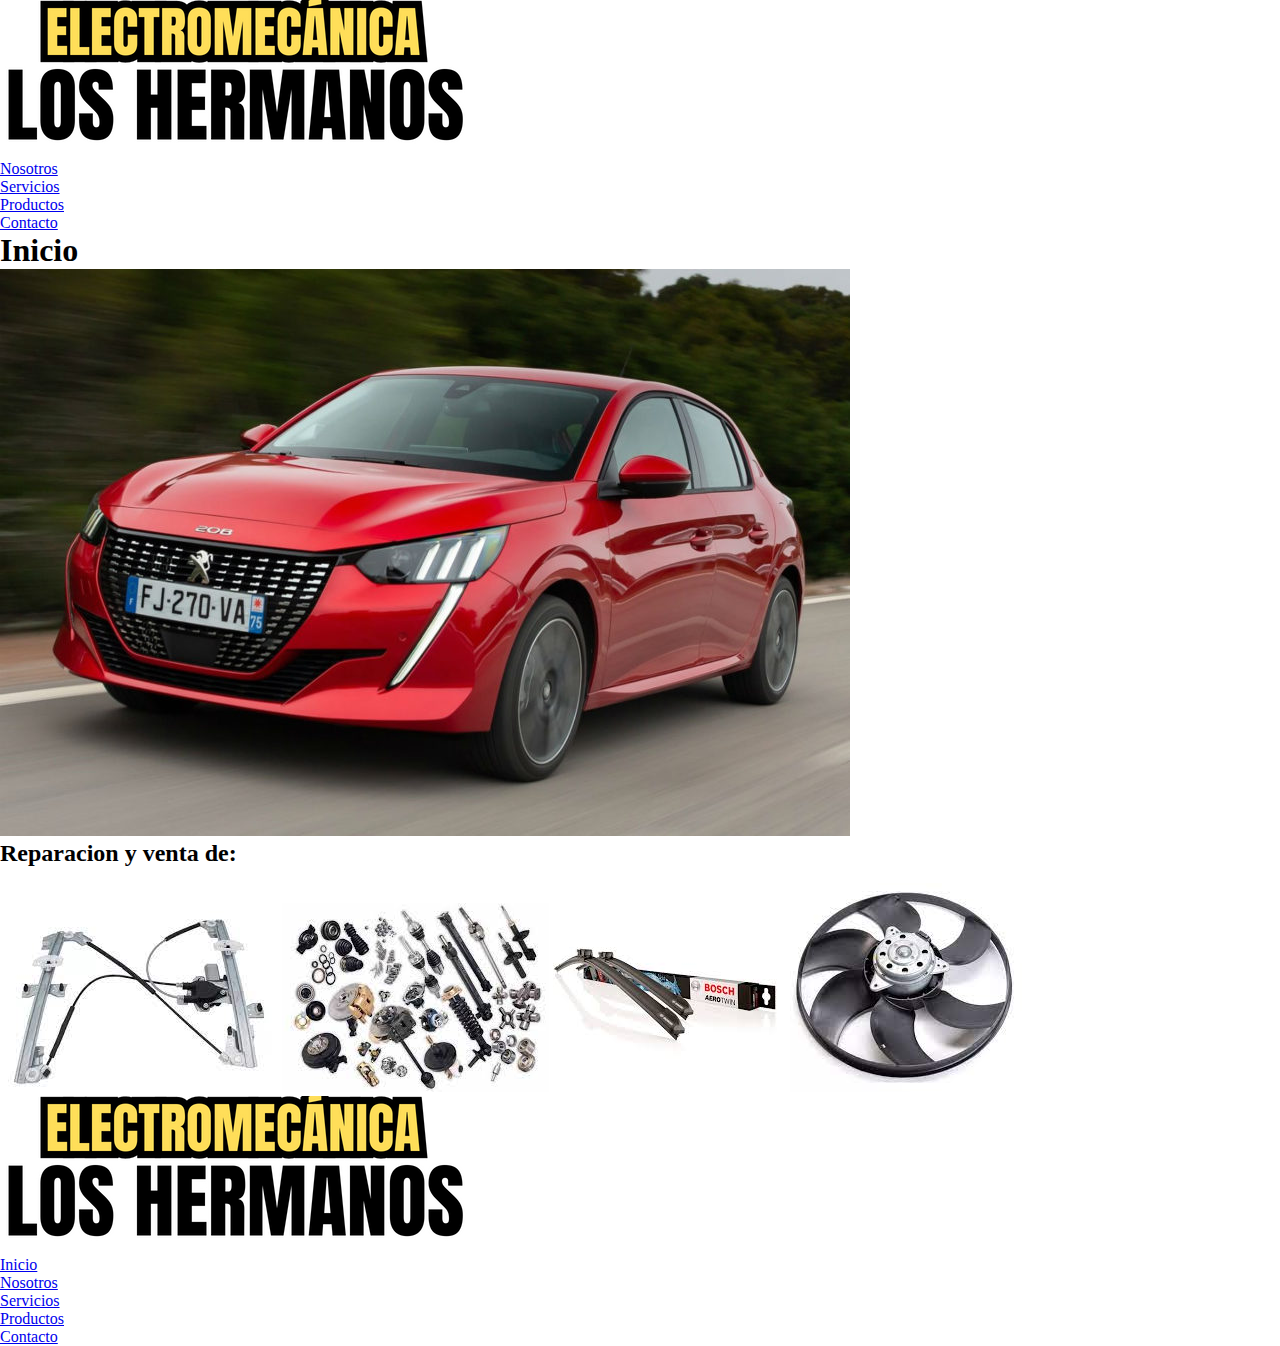
==== index.html @ 21ff7789 "Agregue estilos a Contacto" ====
<!DOCTYPE html>
<html lang="en">
<head>
    <meta charset="UTF-8">
    <meta name="viewport" content="width=device-width, initial-scale=1.0">
    <title>Inicio</title>
    <link rel="stylesheet" href="./css/main.css">
</head>
<body>
    <header>
        <a> <img src="./img/Logo.png"></a>
        <nav>
            <ul>
                <li><a href="./pages/nosotros.html">Nosotros</a></li>
                <li><a href="./pages/servicios.html">Servicios</a></li>
                <li><a href="./pages/productos.html">Productos</a></li>
                <li><a href="./pages/contacto.html">Contacto</a></li>
            </ul>
        </nav>
    </header>
    <main>
        <h1>Inicio</h1>
        <section>
            <img src="./img/Auto.jpg" alt="Auto">
            <h2>Reparacion y venta de:</h2>
            <div>
                <img src="./img/Levanta Cristales.jpg" alt="Levanta Cristales">
                <img src="./img/Repuestos.jpg" alt="Repuestos">
                <img src="./img/Limpiaparabrisas.jpg" alt="Limpiaparabrisas">
                <img src="./img/Electroventilador.jpg" alt="Electroventilador">
            </div>
        </section>
    </main>
    <footer>
        <div>
            <img src="./img/Logo.png" alt="Logo">
        </div>
        <div>
            <ul>
                <li><a href="../index.html">Inicio</a></li>
                <li><a href="./nosotros.html">Nosotros</a></li>
                <li><a href="./servicios.html">Servicios</a></li>
                <li><a href="./productos.html">Productos</a></li>
                <li><a href="./contacto.html">Contacto</a></li>
            </ul>
        </div>
    </footer>
</body>
</html>
---- css/main.css ----
@import url('https://fonts.googleapis.com/css2?family=Caprasimo&family=Oswald:wght@300;700&display=swap');

*{
    margin: 0;
    padding: 0;
    box-sizing: border-box;
}

.link{
    text-decoration: none;
    color: yellow;
}

.header{
    font-family:'Oswald', sans-serif;
    background-color: #000000;
    display: flex;
    justify-content: space-between;
}

.link-logo{
    margin-left: 2.5rem;
    margin-top: 0.4rem;
}

.logo{
    width: 9rem;
}

.menu{
    list-style-type: none;
    font-size: 1.3rem;
    font-weight: bold;
    display: flex;
    flex-wrap: wrap;
    gap: 2.5rem;
    padding-right: 2.5rem;
    padding-top: 0.75rem; 
}

.main{
    font-family: 'Oswald', 
    sans-serif;
    background-color: rgb(26, 139, 143);
    display: flex;
    flex-wrap: wrap;
    justify-content: space-evenly;
    padding-block: 4.6rem;
}

.section1 h1{
    font-size: 3rem;
}

.section1{
    font-size: 1.5rem;
    display: flex;
    flex-direction: column;
    justify-content: center;
    align-items: center;
}

.icons{
    margin-block: 0.4rem
}

.section2 h1{
    font-size: 2rem;
    padding-top: 1rem;
}

.form{
    font-family: 'Oswald', sans-serif;
    font-size: 1.1rem;
}

.form1{
    margin-top: 0.4rem;
    height: 3rem;
    width: 15rem;
}

.textarea{
    height: 8rem;
}

.form2{
    padding: 0.8rem;
    background-color: #545454;
    border: 1px solid;
}

.footer{
    background-color: black;
    font-family: 'Oswald', sans-serif;
    padding-top: 2.5rem;

}
.logo-abajo{
    padding-left: 1rem;
    width: 9rem;
}
.menu-abajo{
    list-style-type: none;
    display: flex;
    flex-wrap: wrap;
    justify-content: center;
    gap: 2rem;
    padding-bottom: 1rem;
}

.texto{
    display: flex;
}
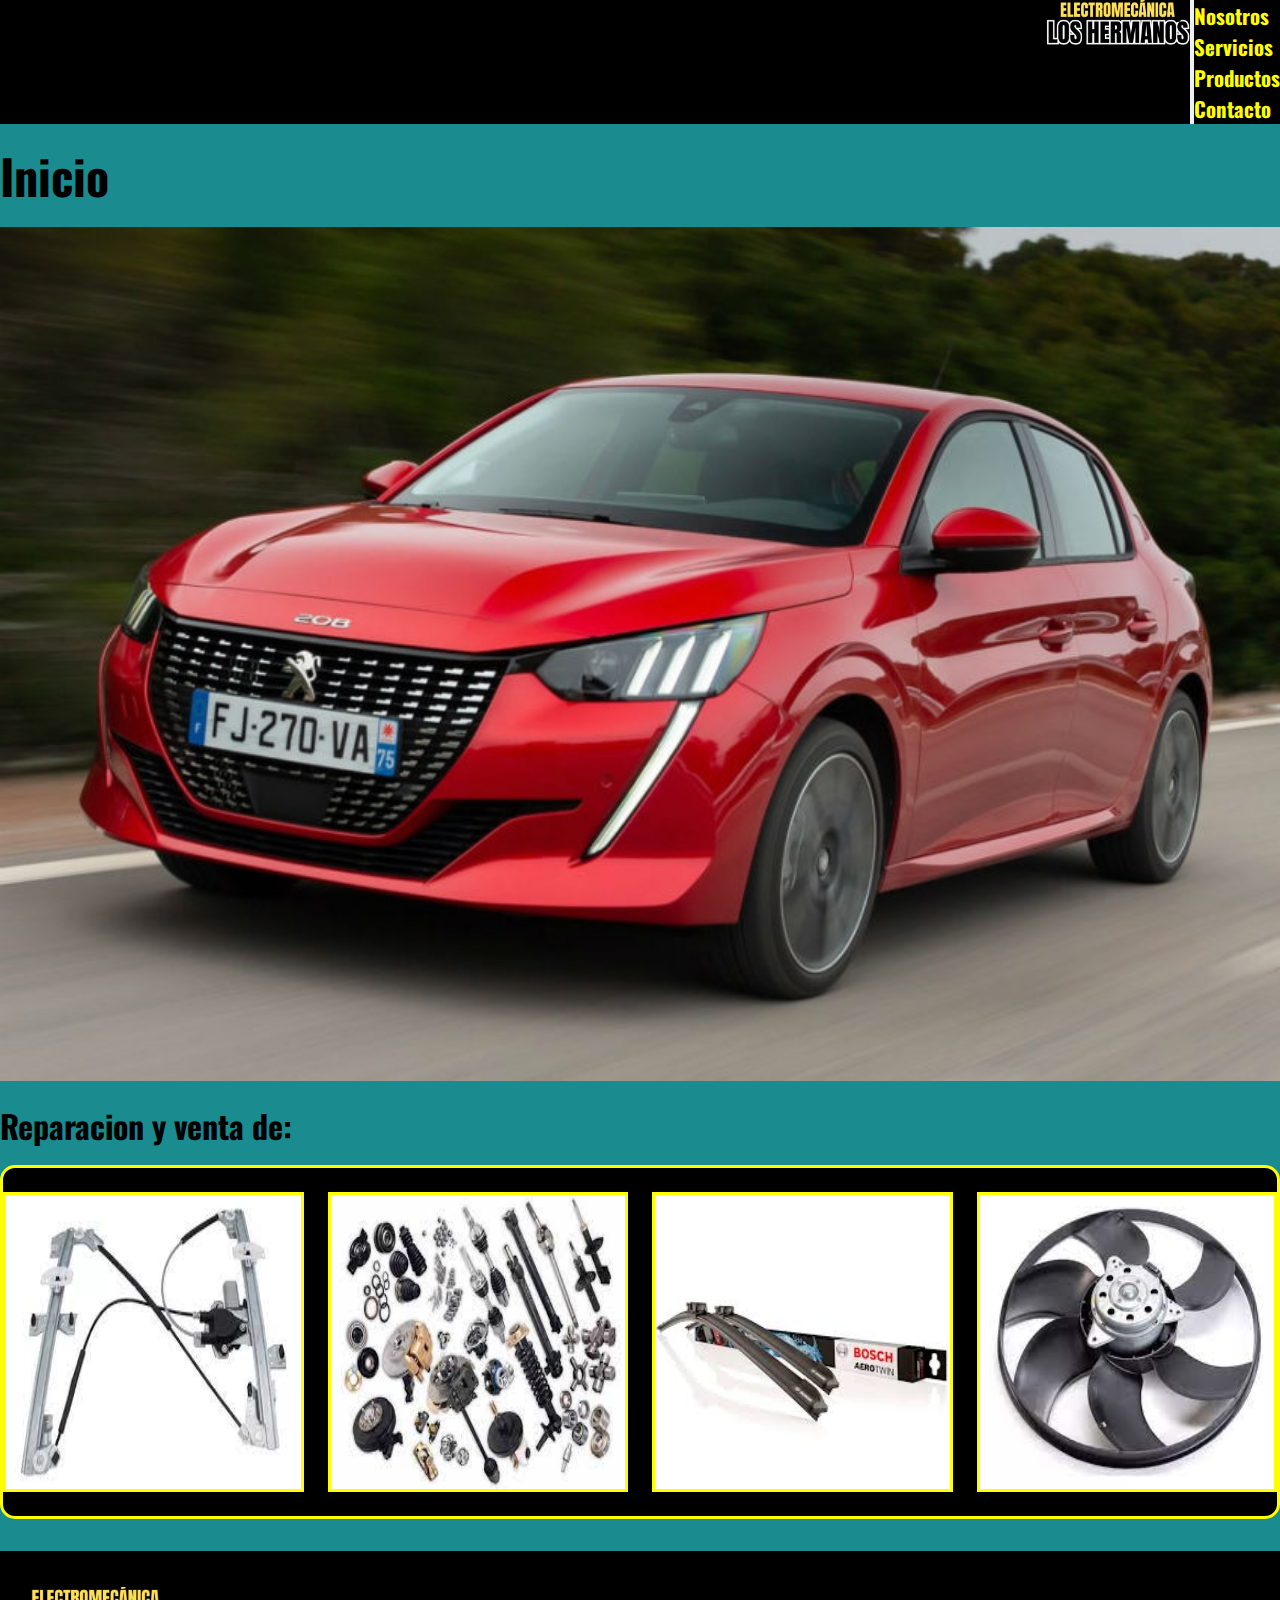
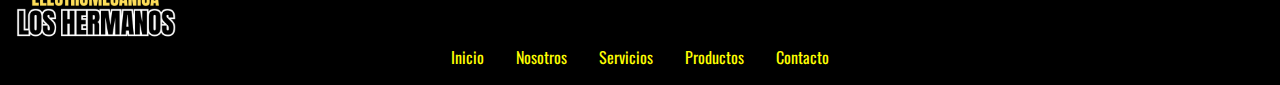
==== commit b49ccb1d: "Agregue CSS al index y es responsive" ====
--- a/index.html
+++ b/index.html
@@ -1,49 +1,78 @@
 <!DOCTYPE html>
-<html lang="en">
+<html lang="es">
 <head>
     <meta charset="UTF-8">
     <meta name="viewport" content="width=device-width, initial-scale=1.0">
     <title>Inicio</title>
-    <link rel="stylesheet" href="./css/main.css">
+    <link href="https://cdn.jsdelivr.net/npm/bootstrap@5.3.1/dist/css/bootstrap.min.css" rel="stylesheet" integrity="sha384-4bw+/aepP/YC94hEpVNVgiZdgIC5+VKNBQNGCHeKRQN+PtmoHDEXuppvnDJzQIu9" crossorigin="anonymous">
+    <link rel="stylesheet" href="./scss/style.css">
 </head>
 <body>
-    <header>
-        <a> <img src="./img/Logo.png"></a>
-        <nav>
-            <ul>
-                <li><a href="./pages/nosotros.html">Nosotros</a></li>
-                <li><a href="./pages/servicios.html">Servicios</a></li>
-                <li><a href="./pages/productos.html">Productos</a></li>
-                <li><a href="./pages/contacto.html">Contacto</a></li>
-            </ul>
+    <header class="header">
+        <nav class="navbar navbar-expand-md">
+            <div class="container-fluid">
+               <a class="navbar-brand" href="./index.html">
+                   <img src="./img/Logo.png" class="logo" alt="Logo">
+               </a>
+              <button class="text-bg-warning p-2 navbar-toggler" type="button" data-bs-toggle="collapse" data-bs-target="#navbarNav" aria-controls="navbarNav" aria-expanded="false" aria-label="Toggle navigation">
+                <span class="navbar-toggler-icon"></span>
+              </button>
+                <div class="div collapse navbar-collapse" id="navbarNav">
+                    <ul class="navbar-nav">
+                       <li class="nav-item">
+                            <a class="link nav-link" href="/pages/nosotros.html">Nosotros</a>
+                        </li>
+                        <li class="nav-item">
+                            <a class="link nav-link" href="./pages/servicios.html">Servicios</a>
+                        </li>
+                        <li class="nav-item">
+                            <a class="link nav-link" href="./pages/productos.html">Productos</a>
+                        </li>
+                        <li class="nav-item">
+                            <a class="link nav-link" href="./pages/contacto.html">Contacto</a>
+                        </li>
+                    </ul>
+                </div>
+            </div>
         </nav>
     </header>
-    <main>
-        <h1>Inicio</h1>
-        <section>
-            <img src="./img/Auto.jpg" alt="Auto">
-            <h2>Reparacion y venta de:</h2>
-            <div>
-                <img src="./img/Levanta Cristales.jpg" alt="Levanta Cristales">
-                <img src="./img/Repuestos.jpg" alt="Repuestos">
-                <img src="./img/Limpiaparabrisas.jpg" alt="Limpiaparabrisas">
-                <img src="./img/Electroventilador.jpg" alt="Electroventilador">
-            </div>
-        </section>
+    <main class="in-main">
+        <div class="container text-center">
+            <h1>Inicio</h1>
+            <section class="in-section">
+                <img src="./img/Auto.jpg" alt="Auto">
+                <h2>Reparacion y venta de:</h2>
+                <div class="in-div container">
+                    <img class="img-1" src="./img/Levanta Cristales.jpg" alt="Levanta Cristales">
+                    <img class="img-2" src="./img/Repuestos.jpg" alt="Repuestos">
+                    <img class="img-1" src="./img/Limpiaparabrisas.jpg" alt="Limpiaparabrisas">
+                    <img class="img-2" src="./img/Electroventilador.jpg" alt="Electroventilador">
+                </div>
+            </section>
+        </div>
     </main>
-    <footer>
+    <footer class="footer">
         <div>
-            <img src="./img/Logo.png" alt="Logo">
+            <img class="logo-footer" src="../img/Logo.png" alt="Logo">
         </div>
-        <div>
-            <ul>
-                <li><a href="../index.html">Inicio</a></li>
-                <li><a href="./nosotros.html">Nosotros</a></li>
-                <li><a href="./servicios.html">Servicios</a></li>
-                <li><a href="./productos.html">Productos</a></li>
-                <li><a href="./contacto.html">Contacto</a></li>
-            </ul>
-        </div>
+        <ul class="menu-footer">
+            <li class="list-item">
+                <a class="link" href="./index.html">Inicio</a>
+            </li>
+            <li class="list-item">
+                <a class="link" href="./pages/nosotros.html">Nosotros</a>
+            </li>
+            <li class="list-item">
+                <a class="link" href="./pages/servicios.html">Servicios</a>
+            </li>
+            <li class="list-item">
+                <a class="link" href="./pages/productos.html">Productos</a>
+            </li>
+            <li class="list-item">
+                <a class="link" href="./pages/contacto.html">Contacto</a>
+            </li>
+        </ul>
     </footer>
+    <script src="https://cdn.jsdelivr.net/npm/bootstrap@5.3.1/dist/js/bootstrap.bundle.min.js" integrity="sha384-HwwvtgBNo3bZJJLYd8oVXjrBZt8cqVSpeBNS5n7C8IVInixGAoxmnlMuBnhbgrkm" crossorigin="anonymous"></script>
 </body>
 </html>--- a/scss/style.css
+++ b/scss/style.css
@@ -0,0 +1,330 @@
+@import url("https://fonts.googleapis.com/css2?family=Caprasimo&family=Oswald:wght@300;700&display=swap");
+*, p, h1, h2, ul {
+  margin: 0;
+  padding: 0;
+  box-sizing: border-box;
+  font-family: "Oswald", sans-serif;
+}
+
+h1 {
+  font-size: 3rem;
+}
+
+h2 {
+  font-size: 2rem;
+}
+
+p {
+  font-size: 1.4rem;
+}
+
+main {
+  background-color: rgb(26, 139, 143);
+}
+
+img {
+  width: 100%;
+}
+
+a {
+  text-decoration: none;
+  color: yellow;
+}
+
+.header {
+  font-family: "Oswald", sans-serif;
+  background-color: black;
+}
+.header img {
+  width: 9rem;
+}
+.header div {
+  display: flex;
+  justify-content: end;
+}
+.header a {
+  color: yellow;
+  font-size: 1.3rem;
+  font-weight: bold;
+}
+.header a:hover {
+  color: white;
+}
+
+.in-main {
+  padding-bottom: 2rem;
+}
+.in-main h1 {
+  padding-block: 1rem;
+}
+.in-main .in-section h2 {
+  margin-block: 1rem;
+}
+.in-main .in-section .in-div {
+  display: grid;
+  gap: 1.5rem;
+  padding-block: 1.5rem;
+  background-color: black;
+  border: 3px solid yellow;
+  border-radius: 15px;
+}
+.in-main .in-section .in-div .img-1 {
+  height: 100%;
+  border: 3px solid yellow;
+}
+.in-main .in-section .in-div .img-2 {
+  height: 100%;
+  border: 3px solid yellow;
+}
+
+.nos-main {
+  background-color: rgb(26, 139, 143);
+}
+.nos-main .nos-content {
+  padding-bottom: 1rem;
+}
+.nos-main .nos-content h1 {
+  padding-block: 1rem;
+}
+.nos-main .nos-content h2 {
+  margin-bottom: 1rem;
+}
+.nos-main .nos-content div {
+  margin-bottom: 1rem;
+}
+.nos-main .nos-content .nos-sections {
+  background-color: black;
+  color: yellow;
+  padding: 1rem;
+  border-radius: 15px;
+  border: 3px solid yellow;
+}
+
+.ser-main {
+  background-color: rgb(26, 139, 143);
+  font-size: 1.4rem;
+  display: grid;
+  grid-template-columns: 1fr 1fr 1fr 1fr 1fr;
+  grid-template-rows: 5rem;
+  padding-bottom: 1rem;
+}
+.ser-main h1 {
+  grid-column: 3/4;
+  justify-self: center;
+  align-self: center;
+}
+.ser-main .ser-tarjeta-1-3 {
+  grid-column: 1/6;
+  display: grid;
+  grid-template-columns: 1fr 3fr;
+  margin-block: 1rem;
+}
+.ser-main .ser-tarjeta-1-3 img {
+  height: 100%;
+  grid-column: 1/2;
+}
+.ser-main .ser-tarjeta-1-3 p {
+  background-color: black;
+  color: yellow;
+  padding: 1rem;
+  grid-column: 2/3;
+  margin-bottom: 0;
+  align-self: center;
+}
+.ser-main .ser-tarjeta-2 {
+  grid-column: 1/6;
+  display: grid;
+  grid-template-columns: 3fr 1fr;
+}
+.ser-main .ser-tarjeta-2 iframe {
+  width: 100%;
+  height: 100%;
+  grid-column: 2/3;
+}
+.ser-main .ser-tarjeta-2 p {
+  background-color: black;
+  color: yellow;
+  padding: 1rem;
+  grid-column: 1/2;
+  margin-bottom: 0;
+  align-self: center;
+}
+
+.pro-main {
+  background-color: rgb(26, 139, 143);
+  padding-bottom: 2rem;
+}
+.pro-main h1 {
+  padding-block: 1rem;
+}
+.pro-main .pro-div {
+  padding: 0.5rem;
+  background-color: black;
+  color: yellow;
+  margin-bottom: 1rem;
+}
+
+.con-main {
+  font-family: "Oswald", sans-serif;
+  background-color: rgb(26, 139, 143);
+  display: flex;
+  justify-content: space-evenly;
+  padding-block: 4.6rem;
+}
+.con-main .con-section1 {
+  font-size: 1.5rem;
+  display: flex;
+  flex-direction: column;
+  justify-content: center;
+  align-items: center;
+}
+.con-main .con-section1 i {
+  margin-block: 0.5rem;
+}
+.con-main .con-section2 h2 {
+  font-size: 2rem;
+  padding-top: 1rem;
+}
+.con-main .con-section2 input {
+  font-size: 1.1rem;
+}
+.con-main .con-section2 .form1 {
+  margin-top: 0.4rem;
+  height: 3rem;
+  width: 15rem;
+}
+.con-main .con-section2 .textarea {
+  height: 8rem;
+}
+.con-main .con-section2 .form2 {
+  padding: 0.8rem;
+  background-color: #545454;
+  border: 1px solid;
+}
+
+.footer {
+  background-color: black;
+  font-family: "Oswald", sans-serif;
+}
+.footer .logo-footer {
+  padding-top: 2.2rem;
+  padding-left: 1rem;
+  width: 11rem;
+}
+.footer .menu-footer {
+  list-style-type: none;
+  display: flex;
+  justify-content: center;
+  padding-bottom: 1rem;
+  margin: 0;
+}
+.footer .menu-footer .list-item {
+  padding-inline: 1rem;
+}
+.footer .menu-footer .list-item a:hover {
+  color: white;
+}
+
+@media (max-width: 767px) {
+  .header div {
+    justify-content: start;
+  }
+}
+@media (min-width: 768px) {
+  .in-div {
+    grid-template-columns: 1fr 1fr 1fr 1fr;
+  }
+}
+@media (max-width: 767px) {
+  .in-div {
+    grid-template-columns: 1fr 1fr;
+    grid-template-rows: 1fr 1fr;
+  }
+  .in-div .img-1 {
+    grid-column: 1/2;
+  }
+  .in-div .img-2 {
+    grid-column: 2/3;
+  }
+}
+@media (min-width: 768px) {
+  .nos-content {
+    width: 55rem;
+  }
+  .nos-jefes {
+    display: grid;
+    grid-template-columns: 1fr 1fr;
+  }
+  .nos-jefes .jefe-img1 {
+    grid-column: 1/2;
+    padding-right: 0.5rem;
+  }
+  .nos-jefes .jefe-img2 {
+    grid-column: 2/3;
+    grid-row: 1;
+    padding-left: 0.5rem;
+  }
+  .nos-jefes p {
+    grid-column: 1/3;
+  }
+  .pro-content {
+    display: grid;
+    grid-template-rows: 5rem 0.5fr 0.5fr 0.5fr;
+  }
+  .pro-section {
+    margin-block: 0.75rem;
+    display: grid;
+    grid-template-columns: 1.5fr 3fr;
+  }
+  .pro-img {
+    height: 100%;
+    border-radius: 5px 0 0 5px;
+  }
+  .pro-div {
+    height: 100%;
+    display: flex;
+    flex-direction: column;
+    justify-content: center;
+    border-radius: 0 5px 5px 0;
+  }
+  .pro-titulo-2 {
+    padding-bottom: 0.75rem;
+    font-size: 2rem;
+  }
+}
+@media (min-width: 992px) {
+  .pro-section {
+    display: grid;
+    grid-template-columns: 1fr 3fr;
+  }
+}
+@media (max-width: 767px) {
+  .pro-img {
+    border-radius: 5px 5px 0 0;
+  }
+  .pro-div {
+    border-radius: 0 0 5px 5px;
+  }
+}
+@media (max-width: 767px) {
+  .con-main {
+    flex-direction: column;
+    align-items: center;
+  }
+}
+@media (max-width: 850px) {
+  .footer {
+    display: flex;
+    align-items: center;
+    justify-content: space-between;
+  }
+  .logo-footer {
+    padding-bottom: 2.2rem;
+  }
+  .menu-footer {
+    flex-direction: column;
+    align-items: end;
+    gap: 0.3rem;
+    padding-top: 1rem;
+  }
+}/*# sourceMappingURL=style.css.map */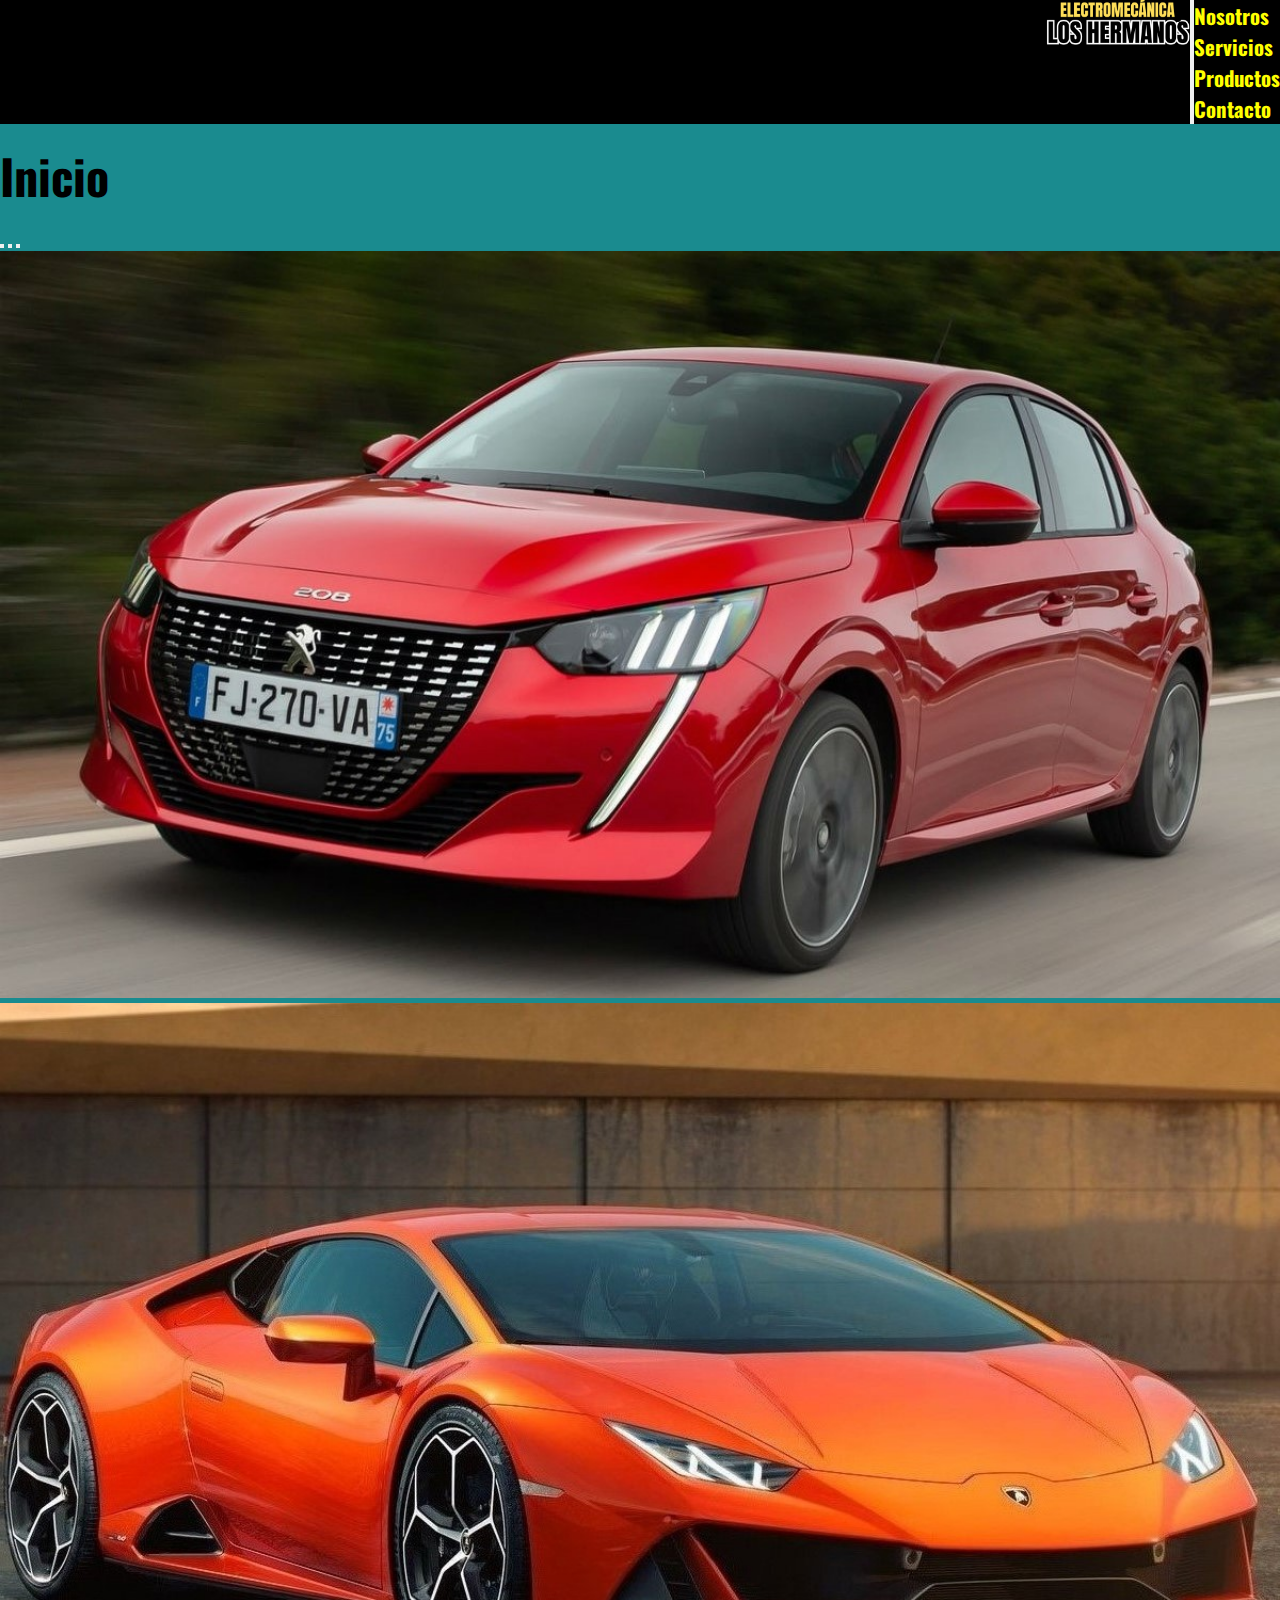
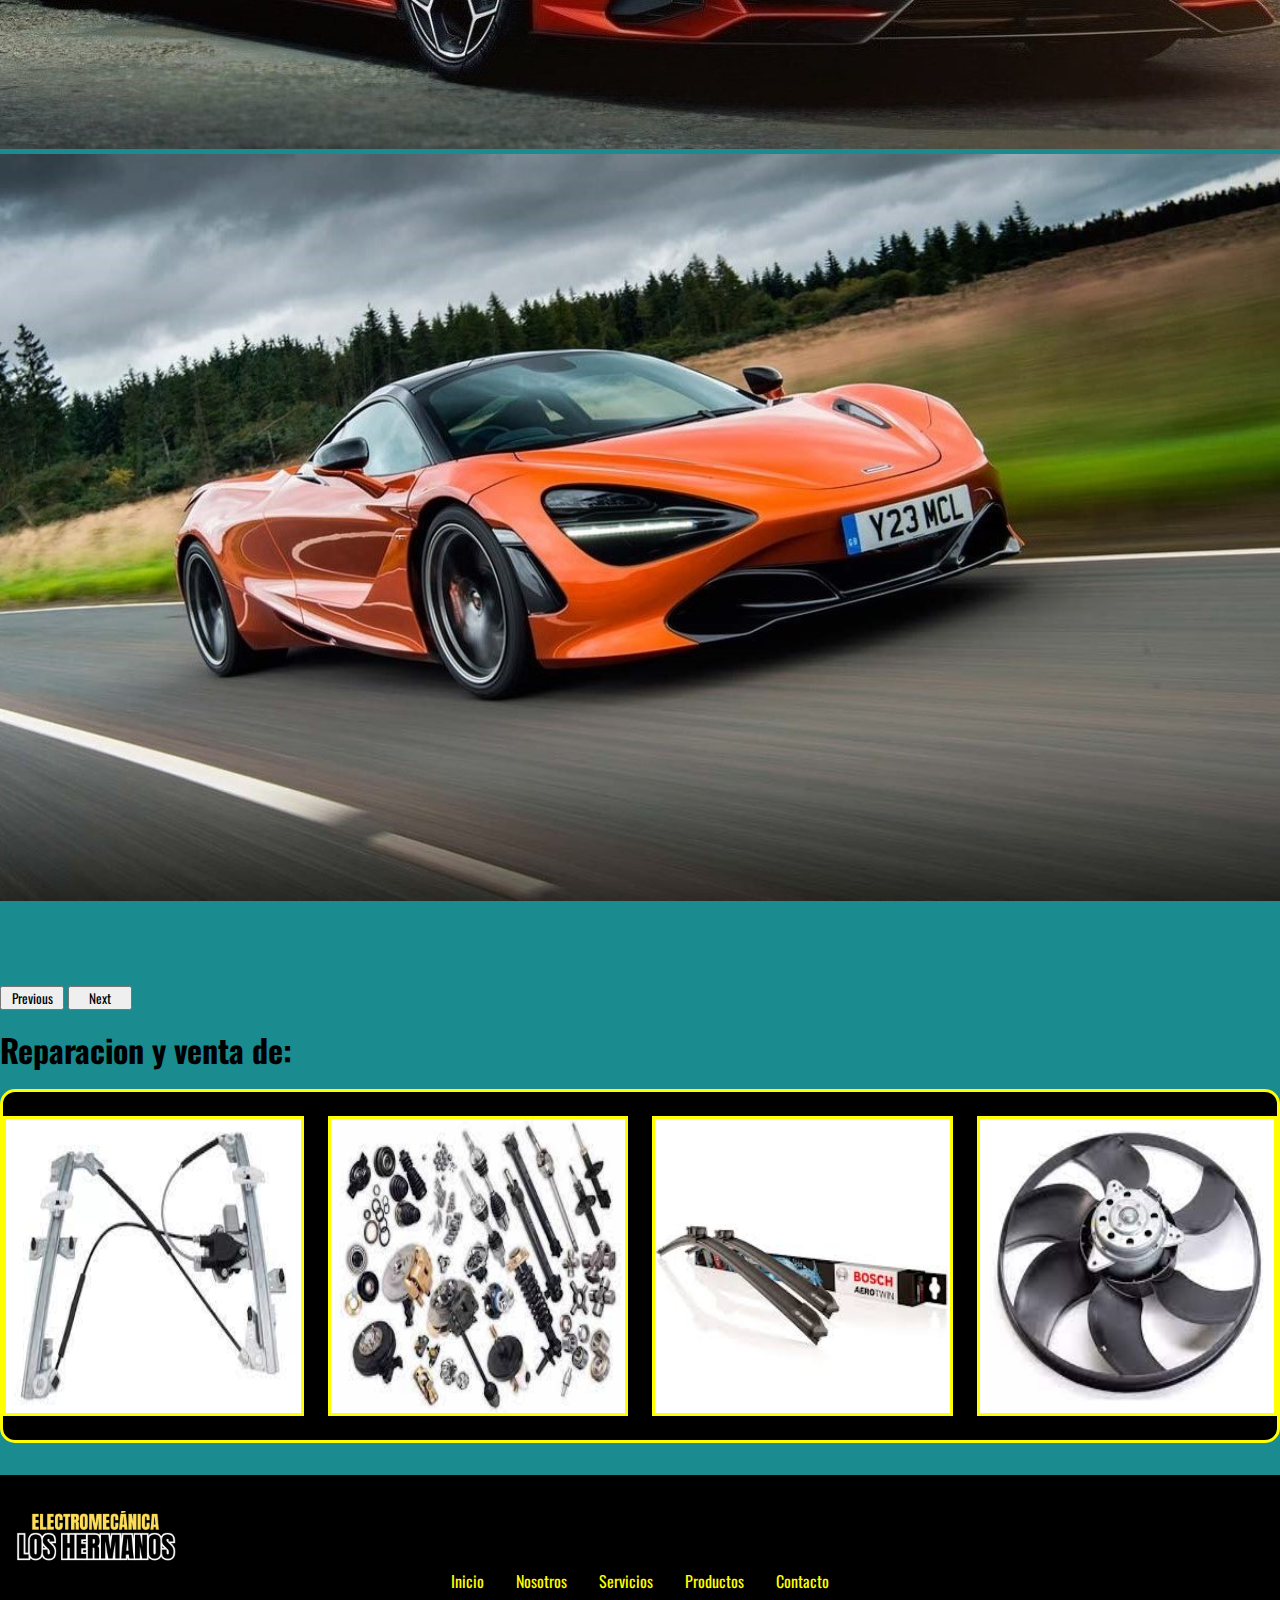
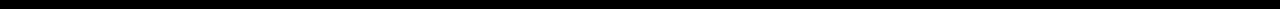
==== commit 0fe7d349: "Agregue CSS a servicios y es responsive" ====
--- a/index.html
+++ b/index.html
@@ -20,7 +20,7 @@
                 <div class="div collapse navbar-collapse" id="navbarNav">
                     <ul class="navbar-nav">
                        <li class="nav-item">
-                            <a class="link nav-link" href="/pages/nosotros.html">Nosotros</a>
+                            <a class="link nav-link" href="./pages/nosotros.html">Nosotros</a>
                         </li>
                         <li class="nav-item">
                             <a class="link nav-link" href="./pages/servicios.html">Servicios</a>
@@ -37,10 +37,35 @@
         </nav>
     </header>
     <main class="in-main">
-        <div class="container text-center">
-            <h1>Inicio</h1>
-            <section class="in-section">
-                <img src="./img/Auto.jpg" alt="Auto">
+        <div class="container text-center">  
+            <section class="in-section1 carousel slide" id="carouselExampleIndicators">
+                <h1>Inicio</h1>
+                <div class="div-1 carousel-indicators">
+                    <button type="button" data-bs-target="#carouselExampleIndicators" data-bs-slide-to="0" class="active" aria-current="true" aria-label="Slide 1"></button>
+                    <button type="button" data-bs-target="#carouselExampleIndicators" data-bs-slide-to="1" aria-label="Slide 2"></button>
+                    <button type="button" data-bs-target="#carouselExampleIndicators" data-bs-slide-to="2" aria-label="Slide 3"></button>
+                </div>
+                <div class="div-2 carousel-inner">
+                    <div class="carousel-item active">
+                        <img src="./img/Auto.jpg" class="d-block w-100" alt="Auto">
+                    </div>
+                    <div class="carousel-item">
+                        <img src="./img/Auto2.jpg" class="d-block w-100" alt="Auto2">
+                    </div>
+                    <div class="carousel-item">
+                        <img src="./img/Auto3.jpg" class="d-block w-100" alt="Auto3">
+                    </div>
+                </div>
+                <button class="botones carousel-control-prev" type="button" data-bs-target="#carouselExampleIndicators" data-bs-slide="prev">
+                    <span class="carousel-control-prev-icon" aria-hidden="true"></span>
+                    <span class="visually-hidden">Previous</span>
+                </button>
+                <button class="botones carousel-control-next" type="button" data-bs-target="#carouselExampleIndicators" data-bs-slide="next">
+                    <span class="carousel-control-next-icon" aria-hidden="true"></span>
+                    <span class="visually-hidden">Next</span>
+                </button>
+            </section>
+            <section class="in-section2">
                 <h2>Reparacion y venta de:</h2>
                 <div class="in-div container">
                     <img class="img-1" src="./img/Levanta Cristales.jpg" alt="Levanta Cristales">
@@ -53,7 +78,7 @@
     </main>
     <footer class="footer">
         <div>
-            <img class="logo-footer" src="../img/Logo.png" alt="Logo">
+            <img class="logo-footer" src="./img/Logo.png" alt="Logo">
         </div>
         <ul class="menu-footer">
             <li class="list-item">
--- a/scss/style.css
+++ b/scss/style.css
@@ -32,7 +32,6 @@
 }
 
 .header {
-  font-family: "Oswald", sans-serif;
   background-color: black;
 }
 .header img {
@@ -57,10 +56,17 @@
 .in-main h1 {
   padding-block: 1rem;
 }
-.in-main .in-section h2 {
+.in-main .in-section1 .div-1 {
+  margin-bottom: 0;
+}
+.in-main .in-section1 .botones {
+  margin-top: 5rem;
+  width: 5%;
+}
+.in-main .in-section2 h2 {
   margin-block: 1rem;
 }
-.in-main .in-section .in-div {
+.in-main .in-section2 .in-div {
   display: grid;
   gap: 1.5rem;
   padding-block: 1.5rem;
@@ -68,11 +74,11 @@
   border: 3px solid yellow;
   border-radius: 15px;
 }
-.in-main .in-section .in-div .img-1 {
+.in-main .in-section2 .in-div .img-1 {
   height: 100%;
   border: 3px solid yellow;
 }
-.in-main .in-section .in-div .img-2 {
+.in-main .in-section2 .in-div .img-2 {
   height: 100%;
   border: 3px solid yellow;
 }
@@ -113,41 +119,44 @@
   justify-self: center;
   align-self: center;
 }
-.ser-main .ser-tarjeta-1-3 {
+.ser-main p {
+  display: flex;
+  align-items: center;
+  background-color: black;
+  color: yellow;
+  padding: 1rem;
+  grid-column: 2/3;
+  margin-bottom: 0;
+  border-radius: 0 15px 15px 0;
+}
+.ser-main .ser-tarjeta-1-2-3 {
   grid-column: 1/6;
   display: grid;
   grid-template-columns: 1fr 3fr;
-  margin-block: 1rem;
-}
-.ser-main .ser-tarjeta-1-3 img {
+  margin: 1rem;
+}
+.ser-main .ser-tarjeta-1-2-3 img {
   height: 100%;
   grid-column: 1/2;
-}
-.ser-main .ser-tarjeta-1-3 p {
-  background-color: black;
-  color: yellow;
-  padding: 1rem;
+  border-radius: 15px 0 0 15px;
+}
+.ser-main .ser-tarjeta-2 {
+  grid-template-columns: 3fr 1fr;
+  height: 100%;
+}
+.ser-main .ser-tarjeta-2 iframe {
+  background-color: black;
+  width: 100%;
+  height: 100%;
   grid-column: 2/3;
-  margin-bottom: 0;
-  align-self: center;
-}
-.ser-main .ser-tarjeta-2 {
-  grid-column: 1/6;
-  display: grid;
-  grid-template-columns: 3fr 1fr;
-}
-.ser-main .ser-tarjeta-2 iframe {
-  width: 100%;
-  height: 100%;
-  grid-column: 2/3;
+  border-radius: 0 15px 15px 0;
 }
 .ser-main .ser-tarjeta-2 p {
-  background-color: black;
-  color: yellow;
-  padding: 1rem;
   grid-column: 1/2;
-  margin-bottom: 0;
-  align-self: center;
+  border-radius: 15px 0px 0px 15px;
+}
+.ser-main .ser-tarjeta-3 {
+  margin-top: 3rem;
 }
 
 .pro-main {
@@ -246,6 +255,31 @@
   .in-div .img-2 {
     grid-column: 2/3;
   }
+  .ser-main .ser-tarjeta-1-2-3 {
+    grid-template-columns: 1fr;
+    grid-template-rows: 0.5fr 0.5fr;
+  }
+  .ser-main .ser-tarjeta-1-2-3 img {
+    border-radius: 15px 15px 0 0;
+  }
+  .ser-main .ser-tarjeta-1-2-3 p {
+    grid-column: 1/2;
+    grid-row: 2/3;
+    border-radius: 0 0 15px 15px;
+  }
+  .ser-main .ser-tarjeta-2 {
+    grid-template-columns: 1fr;
+    grid-template-rows: 0.5fr 0.5fr;
+  }
+  .ser-main .ser-tarjeta-2 iframe {
+    grid-row: 1/2;
+    border-radius: 15px 15px 0 0;
+  }
+  .ser-main .ser-tarjeta-2 p {
+    grid-column: 2/3;
+    grid-row: 2/3;
+    border-radius: 0 0 15px 15px;
+  }
 }
 @media (min-width: 768px) {
   .nos-content {
@@ -278,18 +312,17 @@
   }
   .pro-img {
     height: 100%;
-    border-radius: 5px 0 0 5px;
+    border-radius: 15px 0 0 15px;
   }
   .pro-div {
     height: 100%;
     display: flex;
     flex-direction: column;
     justify-content: center;
-    border-radius: 0 5px 5px 0;
+    border-radius: 0 15px 15px 0;
   }
   .pro-titulo-2 {
     padding-bottom: 0.75rem;
-    font-size: 2rem;
   }
 }
 @media (min-width: 992px) {
@@ -300,10 +333,10 @@
 }
 @media (max-width: 767px) {
   .pro-img {
-    border-radius: 5px 5px 0 0;
+    border-radius: 15px 15px 0 0;
   }
   .pro-div {
-    border-radius: 0 0 5px 5px;
+    border-radius: 0 0 15px 15px;
   }
 }
 @media (max-width: 767px) {
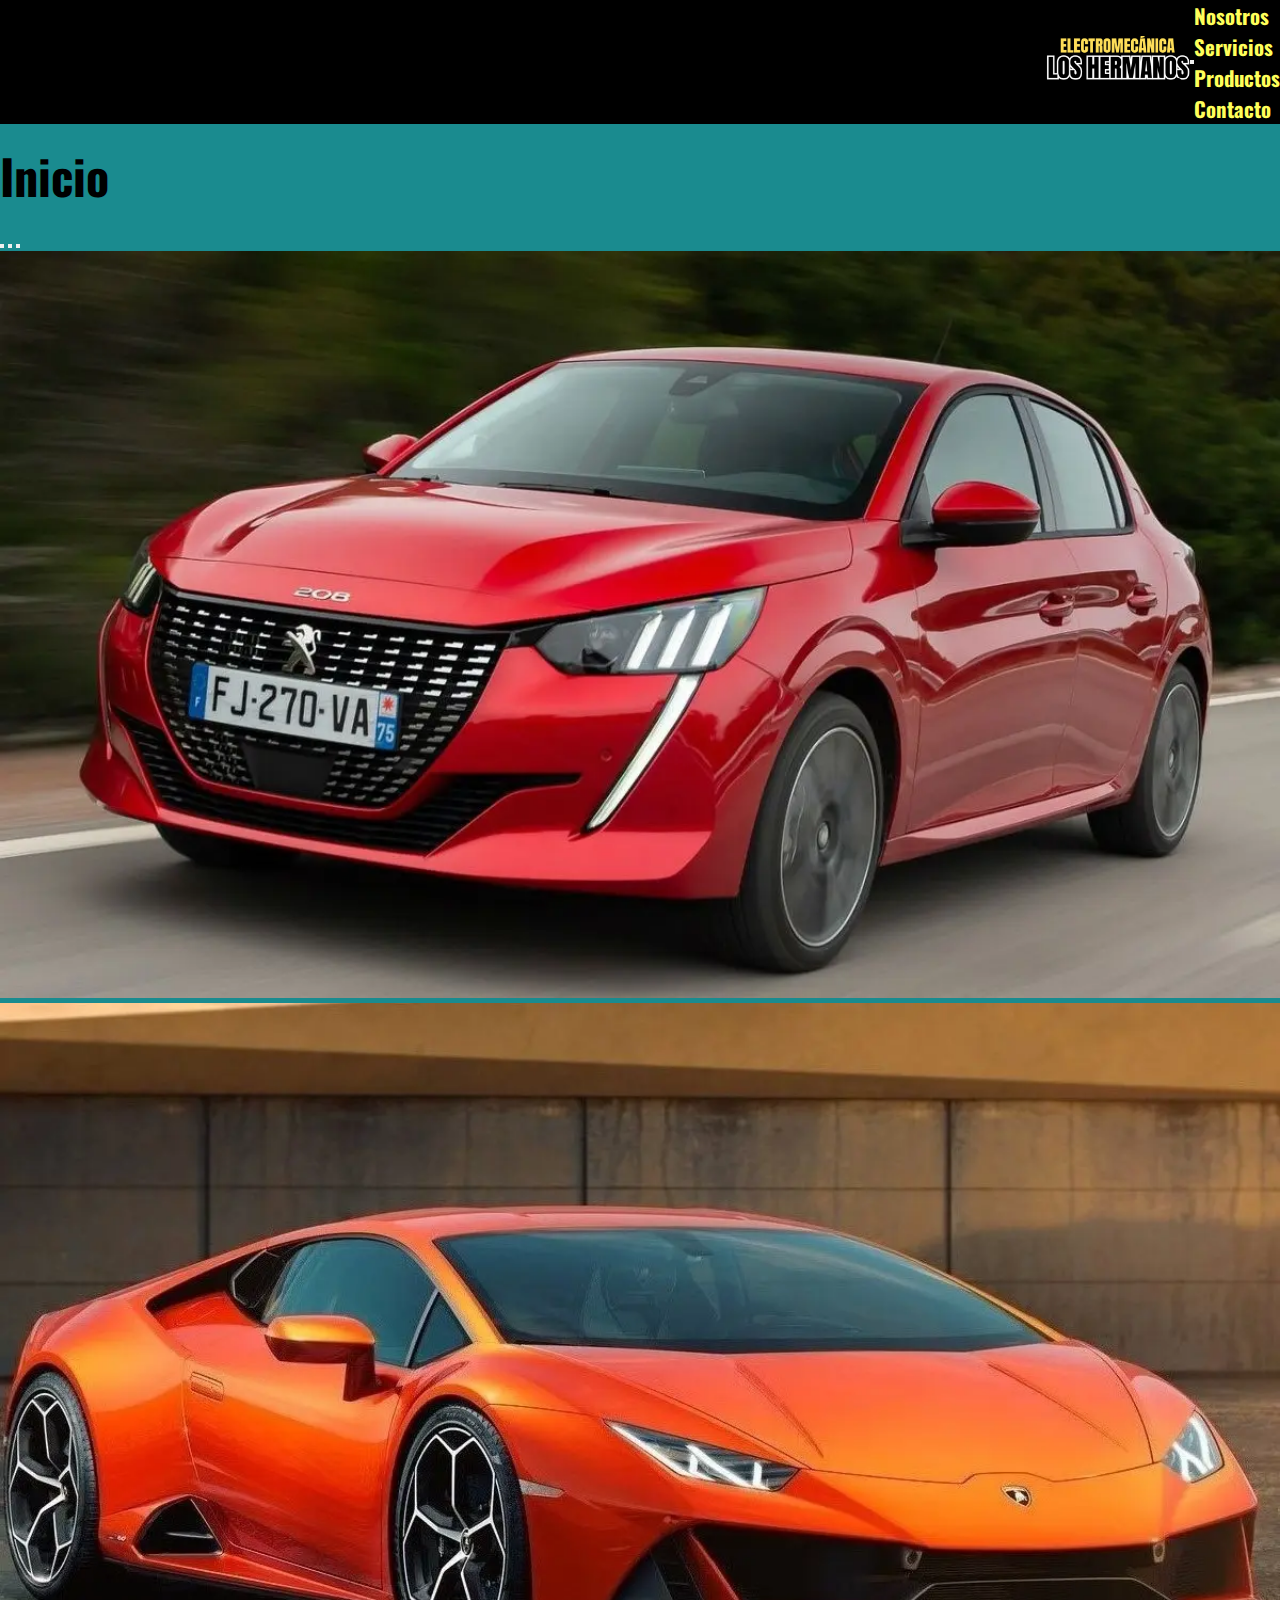
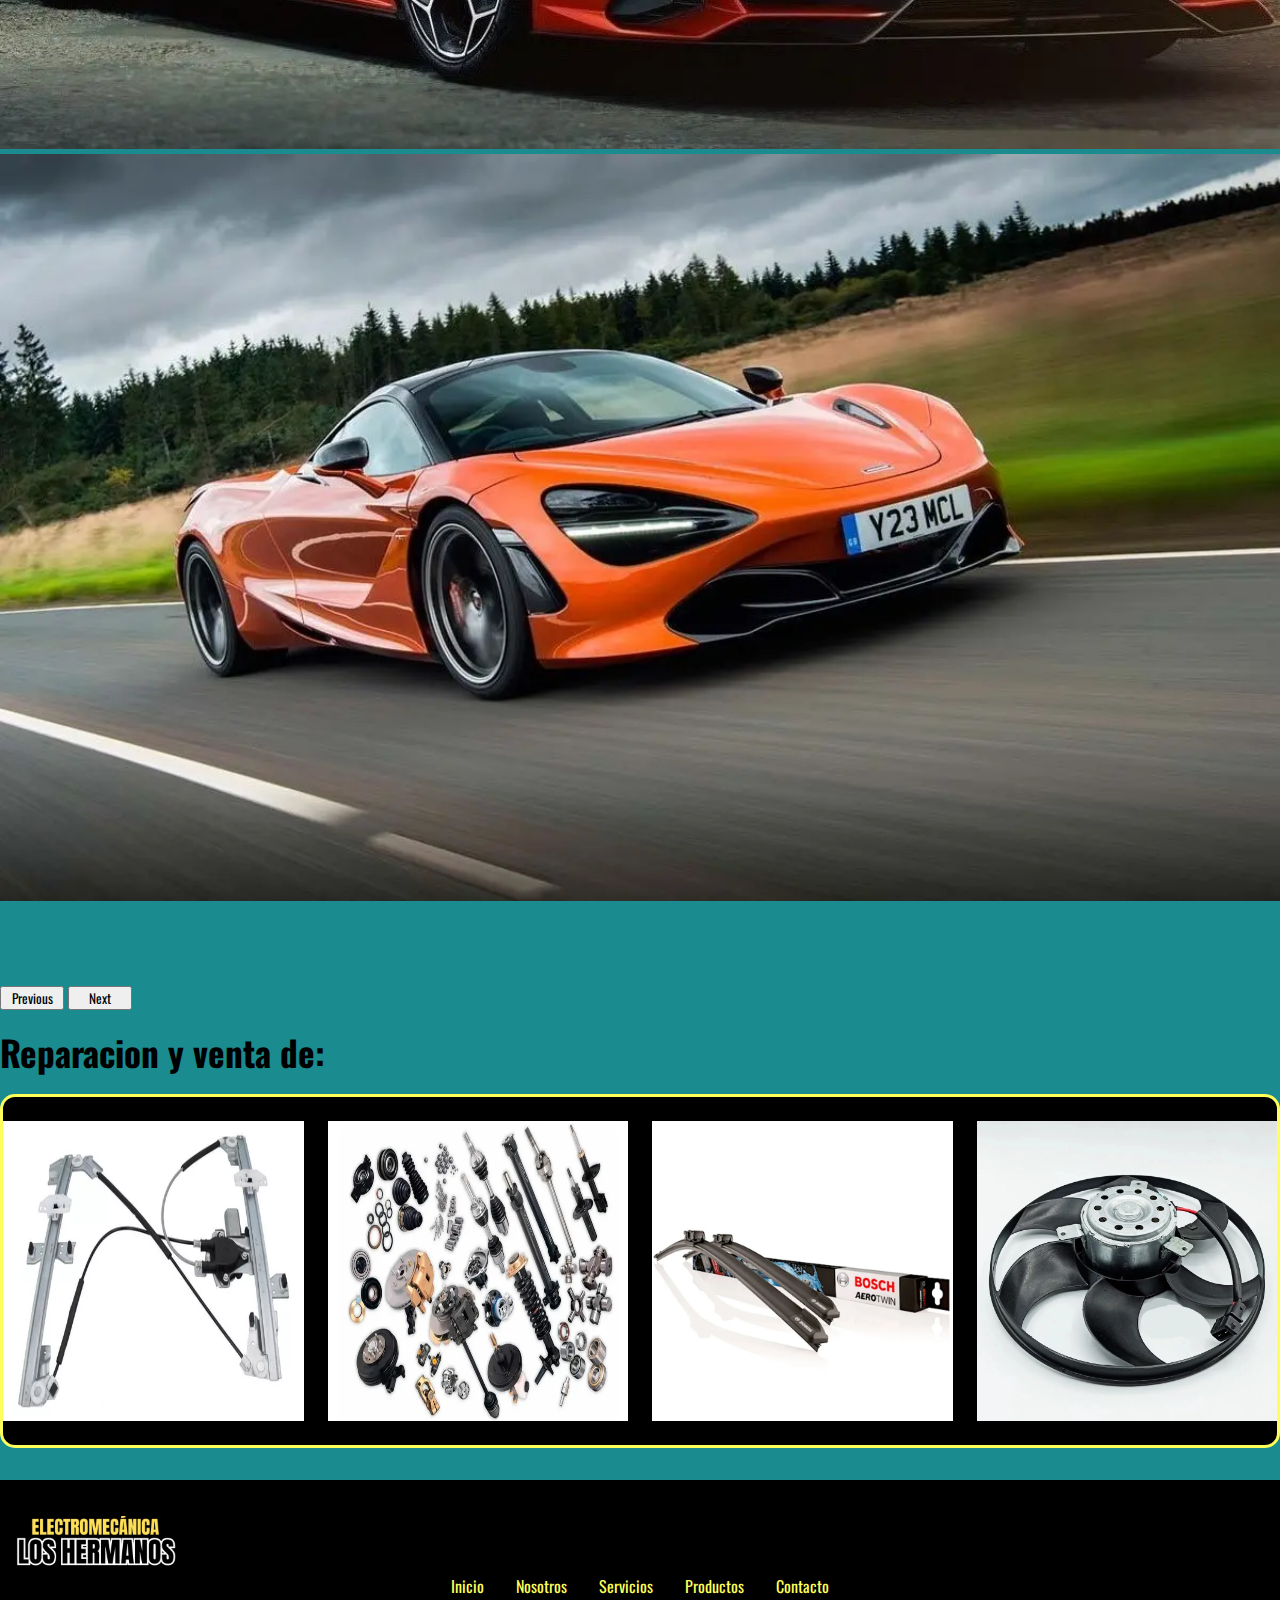
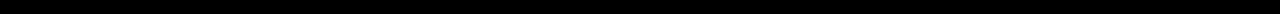
==== commit 21f892b5: "Tercera Preentrega" ====
--- a/index.html
+++ b/index.html
@@ -3,7 +3,10 @@
 <head>
     <meta charset="UTF-8">
     <meta name="viewport" content="width=device-width, initial-scale=1.0">
-    <title>Inicio</title>
+    <meta name="description" content="Reparacion y venta de: levantacristales, calefactores y repuestos, limpiaparabrisas y electroventiladores">
+    <meta name="keywords" content="Berezategui, taller electromecanico, reparacion de automoviles, levantacristales, calefactores, repuestos, limpiaparabrisas, electroventiladores">
+    <title>Los Hermanos</title>
+    <link rel="shortcut icon" href="./img/Favicon.png" type="image/x-icon">
     <link href="https://cdn.jsdelivr.net/npm/bootstrap@5.3.1/dist/css/bootstrap.min.css" rel="stylesheet" integrity="sha384-4bw+/aepP/YC94hEpVNVgiZdgIC5+VKNBQNGCHeKRQN+PtmoHDEXuppvnDJzQIu9" crossorigin="anonymous">
     <link rel="stylesheet" href="./scss/style.css">
 </head>
@@ -11,15 +14,15 @@
     <header class="header">
         <nav class="navbar navbar-expand-md">
             <div class="container-fluid">
-               <a class="navbar-brand" href="./index.html">
+                <a class="navbar-brand" href="./index.html">
                    <img src="./img/Logo.png" class="logo" alt="Logo">
-               </a>
-              <button class="text-bg-warning p-2 navbar-toggler" type="button" data-bs-toggle="collapse" data-bs-target="#navbarNav" aria-controls="navbarNav" aria-expanded="false" aria-label="Toggle navigation">
-                <span class="navbar-toggler-icon"></span>
-              </button>
+                </a>
+                <button class="text-bg-warning p-2 navbar-toggler" type="button" data-bs-toggle="collapse" data-bs-target="#navbarNav" aria-controls="navbarNav" aria-expanded="false" aria-label="Toggle navigation">
+                    <span class="navbar-toggler-icon"></span>
+                </button>
                 <div class="div collapse navbar-collapse" id="navbarNav">
                     <ul class="navbar-nav">
-                       <li class="nav-item">
+                        <li class="nav-item">
                             <a class="link nav-link" href="./pages/nosotros.html">Nosotros</a>
                         </li>
                         <li class="nav-item">
@@ -37,41 +40,41 @@
         </nav>
     </header>
     <main class="in-main">
-        <div class="container text-center">  
-            <section class="in-section1 carousel slide" id="carouselExampleIndicators">
+        <div class="in-content container text-center">  
+            <section class="in-section-1 carousel slide" id="carouselExampleIndicators">
                 <h1>Inicio</h1>
-                <div class="div-1 carousel-indicators">
+                <div class="in-div-1 carousel-indicators">
                     <button type="button" data-bs-target="#carouselExampleIndicators" data-bs-slide-to="0" class="active" aria-current="true" aria-label="Slide 1"></button>
                     <button type="button" data-bs-target="#carouselExampleIndicators" data-bs-slide-to="1" aria-label="Slide 2"></button>
                     <button type="button" data-bs-target="#carouselExampleIndicators" data-bs-slide-to="2" aria-label="Slide 3"></button>
                 </div>
-                <div class="div-2 carousel-inner">
+                <div class="carousel-inner">
                     <div class="carousel-item active">
-                        <img src="./img/Auto.jpg" class="d-block w-100" alt="Auto">
+                        <img src="./img/Auto.webp" class="d-block w-100" alt="Auto">
                     </div>
                     <div class="carousel-item">
-                        <img src="./img/Auto2.jpg" class="d-block w-100" alt="Auto2">
+                        <img src="./img/Auto2.webp" class="d-block w-100" alt="Auto">
                     </div>
                     <div class="carousel-item">
-                        <img src="./img/Auto3.jpg" class="d-block w-100" alt="Auto3">
+                        <img src="./img/Auto3.webp" class="d-block w-100" alt="Auto">
                     </div>
                 </div>
-                <button class="botones carousel-control-prev" type="button" data-bs-target="#carouselExampleIndicators" data-bs-slide="prev">
+                <button class="in-botones carousel-control-prev" type="button" data-bs-target="#carouselExampleIndicators" data-bs-slide="prev">
                     <span class="carousel-control-prev-icon" aria-hidden="true"></span>
                     <span class="visually-hidden">Previous</span>
                 </button>
-                <button class="botones carousel-control-next" type="button" data-bs-target="#carouselExampleIndicators" data-bs-slide="next">
+                <button class="in-botones carousel-control-next" type="button" data-bs-target="#carouselExampleIndicators" data-bs-slide="next">
                     <span class="carousel-control-next-icon" aria-hidden="true"></span>
                     <span class="visually-hidden">Next</span>
                 </button>
             </section>
-            <section class="in-section2">
+            <section class="in-section-2">
                 <h2>Reparacion y venta de:</h2>
                 <div class="in-div container">
-                    <img class="img-1" src="./img/Levanta Cristales.jpg" alt="Levanta Cristales">
-                    <img class="img-2" src="./img/Repuestos.jpg" alt="Repuestos">
-                    <img class="img-1" src="./img/Limpiaparabrisas.jpg" alt="Limpiaparabrisas">
-                    <img class="img-2" src="./img/Electroventilador.jpg" alt="Electroventilador">
+                    <img class="img-1" src="./img/Levanta Cristales.webp" alt="Levanta Cristales">
+                    <img class="img-2" src="./img/Repuestos.webp" alt="Repuestos">
+                    <img class="img-1" src="./img/Limpiaparabrisa.webp" alt="Limpiaparabrisa">
+                    <img class="img-2" src="./img/Electroventilador.webp" alt="Electroventilador">
                 </div>
             </section>
         </div>
--- a/scss/style.css
+++ b/scss/style.css
@@ -1,5 +1,17 @@
 @import url("https://fonts.googleapis.com/css2?family=Caprasimo&family=Oswald:wght@300;700&display=swap");
-*, p, h1, h2, ul {
+@keyframes puff-in-center {
+  0% {
+    transform: scale(1.1);
+    filter: blur(4px);
+    opacity: 0;
+  }
+  100% {
+    transform: scale(1);
+    filter: blur(0px);
+    opacity: 1;
+  }
+}
+*, p, h1, h2, h3, ul {
   margin: 0;
   padding: 0;
   box-sizing: border-box;
@@ -11,15 +23,19 @@
 }
 
 h2 {
-  font-size: 2rem;
+  font-size: 2.2rem;
+}
+
+h3 {
+  font-size: 1.8rem;
 }
 
 p {
-  font-size: 1.4rem;
+  font-size: 1.2rem;
 }
 
 main {
-  background-color: rgb(26, 139, 143);
+  background-color: #1a8b8f;
 }
 
 img {
@@ -28,66 +44,76 @@
 
 a {
   text-decoration: none;
-  color: yellow;
+  color: rgb(255, 255, 90);
 }
 
 .header {
   background-color: black;
-}
-.header img {
-  width: 9rem;
 }
 .header div {
   display: flex;
   justify-content: end;
-}
-.header a {
-  color: yellow;
+  align-items: center;
+}
+.header div .logo {
+  width: 9rem;
+}
+.header li a {
+  color: rgb(255, 255, 90);
   font-size: 1.3rem;
   font-weight: bold;
-}
-.header a:hover {
+  transition: 0.2s;
+}
+.header li a:hover {
   color: white;
+  transform: translate(2.5px, -2.5px);
 }
 
 .in-main {
   padding-bottom: 2rem;
 }
-.in-main h1 {
+.in-main .in-content {
+  animation: puff-in-center 0.7s cubic-bezier(0.47, 0, 0.745, 0.715) both;
+}
+.in-main .in-content .in-section-1 h1 {
   padding-block: 1rem;
 }
-.in-main .in-section1 .div-1 {
+.in-main .in-content .in-section-1 .in-div-1 {
   margin-bottom: 0;
 }
-.in-main .in-section1 .botones {
+.in-main .in-content .in-section-1 .in-botones {
   margin-top: 5rem;
   width: 5%;
 }
-.in-main .in-section2 h2 {
+.in-main .in-content .in-section-2 h2 {
   margin-block: 1rem;
 }
-.in-main .in-section2 .in-div {
+.in-main .in-content .in-section-2 .in-div {
   display: grid;
   gap: 1.5rem;
   padding-block: 1.5rem;
   background-color: black;
-  border: 3px solid yellow;
+  border: 3px solid rgb(255, 255, 90);
   border-radius: 15px;
 }
-.in-main .in-section2 .in-div .img-1 {
+.in-main .in-content .in-section-2 .in-div .img-1 {
   height: 100%;
-  border: 3px solid yellow;
-}
-.in-main .in-section2 .in-div .img-2 {
+}
+.in-main .in-content .in-section-2 .in-div .img-1:hover {
+  border: 2px solid rgb(255, 255, 90);
+}
+.in-main .in-content .in-section-2 .in-div .img-2 {
   height: 100%;
-  border: 3px solid yellow;
+}
+.in-main .in-content .in-section-2 .in-div .img-2:hover {
+  border: 2px solid rgb(255, 255, 90);
 }
 
 .nos-main {
-  background-color: rgb(26, 139, 143);
+  padding-bottom: 1rem;
 }
 .nos-main .nos-content {
-  padding-bottom: 1rem;
+  animation: puff-in-center 0.7s cubic-bezier(0.47, 0, 0.745, 0.715) both;
 }
 .nos-main .nos-content h1 {
   padding-block: 1rem;
@@ -95,125 +121,176 @@
 .nos-main .nos-content h2 {
   margin-bottom: 1rem;
 }
-.nos-main .nos-content div {
+.nos-main .nos-content .nos-section {
   margin-bottom: 1rem;
-}
-.nos-main .nos-content .nos-sections {
-  background-color: black;
-  color: yellow;
+  background-color: black;
+  color: rgb(255, 255, 90);
   padding: 1rem;
   border-radius: 15px;
-  border: 3px solid yellow;
+  border: 3px solid rgb(255, 255, 90);
+}
+.nos-main .nos-content .nos-section .nos-taller {
+  gap: 2rem;
+}
+.nos-main .nos-content .nos-section .nos-taller img {
+  margin-top: 1rem;
+}
+.nos-main .nos-content .nos-section .nos-taller h3 {
+  margin-bottom: 1rem;
+}
+.nos-main .nos-content .nos-section .nos-jefes p {
+  padding-block: 1rem;
 }
 
 .ser-main {
-  background-color: rgb(26, 139, 143);
-  font-size: 1.4rem;
+  padding-bottom: 1rem;
+}
+.ser-main .ser-content {
   display: grid;
-  grid-template-columns: 1fr 1fr 1fr 1fr 1fr;
+  grid-template-columns: 1fr 1fr 1fr;
   grid-template-rows: 5rem;
-  padding-bottom: 1rem;
-}
-.ser-main h1 {
-  grid-column: 3/4;
-  justify-self: center;
+  animation: puff-in-center 0.7s cubic-bezier(0.47, 0, 0.745, 0.715) both;
+}
+.ser-main .ser-content h1 {
+  grid-column: 2/3;
   align-self: center;
 }
-.ser-main p {
-  display: flex;
-  align-items: center;
-  background-color: black;
-  color: yellow;
-  padding: 1rem;
-  grid-column: 2/3;
-  margin-bottom: 0;
-  border-radius: 0 15px 15px 0;
-}
-.ser-main .ser-tarjeta-1-2-3 {
+.ser-main .ser-content .ser-section-1, .ser-main .ser-content .ser-section-3, .ser-main .ser-content .ser-section-2 {
   grid-column: 1/6;
   display: grid;
   grid-template-columns: 1fr 3fr;
   margin: 1rem;
 }
-.ser-main .ser-tarjeta-1-2-3 img {
+@media (min-width: 768px) {
+  .ser-main .ser-content .ser-section-1:hover, .ser-main .ser-content .ser-section-3:hover, .ser-main .ser-content .ser-section-2:hover {
+    border: 2px solid rgb(255, 255, 90);
+    border-radius: 18px;
+  }
+}
+.ser-main .ser-content .ser-section-1 img, .ser-main .ser-content .ser-section-3 img, .ser-main .ser-content .ser-section-2 img {
   height: 100%;
-  grid-column: 1/2;
   border-radius: 15px 0 0 15px;
 }
-.ser-main .ser-tarjeta-2 {
+.ser-main .ser-content .ser-section-1 div, .ser-main .ser-content .ser-section-3 div, .ser-main .ser-content .ser-section-2 div {
+  display: flex;
+  justify-content: center;
+  align-items: center;
+  flex-direction: column;
+  background-color: black;
+  color: rgb(255, 255, 90);
+  padding: 1rem;
+  border-radius: 0 15px 15px 0;
+}
+.ser-main .ser-content .ser-section-1 div h3, .ser-main .ser-content .ser-section-3 div h3, .ser-main .ser-content .ser-section-2 div h3 {
+  padding-block: 0.3rem;
+}
+.ser-main .ser-content .ser-section-1 div p, .ser-main .ser-content .ser-section-3 div p, .ser-main .ser-content .ser-section-2 div p {
+  color: white;
+}
+.ser-main .ser-content .ser-section-2 {
   grid-template-columns: 3fr 1fr;
   height: 100%;
 }
-.ser-main .ser-tarjeta-2 iframe {
+.ser-main .ser-content .ser-section-2 div {
+  grid-column: 1/2;
+  border-radius: 15px 0px 0px 15px;
+}
+.ser-main .ser-content .ser-section-2 iframe {
   background-color: black;
   width: 100%;
   height: 100%;
-  grid-column: 2/3;
   border-radius: 0 15px 15px 0;
 }
-.ser-main .ser-tarjeta-2 p {
-  grid-column: 1/2;
-  border-radius: 15px 0px 0px 15px;
-}
-.ser-main .ser-tarjeta-3 {
+.ser-main .ser-content .ser-section-3 {
   margin-top: 3rem;
 }
 
 .pro-main {
-  background-color: rgb(26, 139, 143);
   padding-bottom: 2rem;
 }
-.pro-main h1 {
-  padding-block: 1rem;
-}
-.pro-main .pro-div {
+.pro-main .pro-content {
+  margin-inline: 0.8rem;
+  display: grid;
+  gap: 1rem;
+}
+.pro-main .pro-content h1 {
+  padding-top: 1rem;
+}
+.pro-main .pro-content .pro-section img {
+  border-radius: 15px 15px 0 0;
+}
+.pro-main .pro-content .pro-section .pro-div-1 {
   padding: 0.5rem;
   background-color: black;
-  color: yellow;
-  margin-bottom: 1rem;
+  color: rgb(255, 255, 90);
+  border-radius: 0 0 15px 15px;
+}
+.pro-main .pro-content .pro-section .pro-div-2 {
+  padding: 0.5rem;
+  background-color: black;
+  color: rgb(255, 255, 90);
+  border-radius: 0 0 15px 15px;
+}
+.pro-main .pro-content .pro-section .pro-div-3 {
+  padding: 0.5rem;
+  background-color: black;
+  color: rgb(255, 255, 90);
+  border-radius: 0 0 15px 15px;
+}
+.pro-main .pro-content .pro-section p span {
+  color: white;
 }
 
 .con-main {
-  font-family: "Oswald", sans-serif;
-  background-color: rgb(26, 139, 143);
+  padding-block: 4.6rem;
+}
+.con-main .con-content {
   display: flex;
   justify-content: space-evenly;
-  padding-block: 4.6rem;
-}
-.con-main .con-section1 {
-  font-size: 1.5rem;
+  align-items: center;
+  animation: puff-in-center 0.7s cubic-bezier(0.47, 0, 0.745, 0.715) both;
+}
+.con-main .con-content .con-section-1 {
   display: flex;
-  flex-direction: column;
   justify-content: center;
   align-items: center;
-}
-.con-main .con-section1 i {
+  font-size: 1.5rem;
+  flex-direction: column;
+}
+.con-main .con-content .con-section-1 i {
+  transition: 0.25s;
   margin-block: 0.5rem;
 }
-.con-main .con-section2 h2 {
+.con-main .con-content .con-section-1 i:hover {
+  color: rgb(255, 255, 90);
+}
+.con-main .con-content .con-section-2 h2 {
   font-size: 2rem;
   padding-top: 1rem;
 }
-.con-main .con-section2 input {
+.con-main .con-content .con-section-2 form input {
   font-size: 1.1rem;
 }
-.con-main .con-section2 .form1 {
+.con-main .con-content .con-section-2 form .form1 {
   margin-top: 0.4rem;
   height: 3rem;
   width: 15rem;
 }
-.con-main .con-section2 .textarea {
+.con-main .con-content .con-section-2 form .textarea {
   height: 8rem;
 }
-.con-main .con-section2 .form2 {
+.con-main .con-content .con-section-2 form .form2 {
   padding: 0.8rem;
   background-color: #545454;
   border: 1px solid;
 }
+.con-main .con-content .con-section-2 form .form2:hover {
+  background-color: black;
+  color: rgb(255, 255, 90);
+}
 
 .footer {
   background-color: black;
-  font-family: "Oswald", sans-serif;
 }
 .footer .logo-footer {
   padding-top: 2.2rem;
@@ -221,11 +298,11 @@
   width: 11rem;
 }
 .footer .menu-footer {
-  list-style-type: none;
   display: flex;
   justify-content: center;
+  align-items: center;
+  list-style-type: none;
   padding-bottom: 1rem;
-  margin: 0;
 }
 .footer .menu-footer .list-item {
   padding-inline: 1rem;
@@ -255,92 +332,95 @@
   .in-div .img-2 {
     grid-column: 2/3;
   }
-  .ser-main .ser-tarjeta-1-2-3 {
+  .ser-main .ser-content .ser-section-1, .ser-main .ser-content .ser-section-2, .ser-main .ser-content .ser-section-3 {
     grid-template-columns: 1fr;
     grid-template-rows: 0.5fr 0.5fr;
   }
-  .ser-main .ser-tarjeta-1-2-3 img {
+  .ser-main .ser-content .ser-section-1 img, .ser-main .ser-content .ser-section-2 img, .ser-main .ser-content .ser-section-3 img {
     border-radius: 15px 15px 0 0;
   }
-  .ser-main .ser-tarjeta-1-2-3 p {
-    grid-column: 1/2;
+  .ser-main .ser-content .ser-section-1 div, .ser-main .ser-content .ser-section-2 div, .ser-main .ser-content .ser-section-3 div {
     grid-row: 2/3;
     border-radius: 0 0 15px 15px;
   }
-  .ser-main .ser-tarjeta-2 {
+  .ser-main .ser-content .ser-section-2 {
     grid-template-columns: 1fr;
     grid-template-rows: 0.5fr 0.5fr;
   }
-  .ser-main .ser-tarjeta-2 iframe {
+  .ser-main .ser-content .ser-section-2 div {
+    grid-column: 1/3;
+    grid-row: 2/3;
+    border-radius: 0 0 15px 15px;
+  }
+  .ser-main .ser-content .ser-section-2 iframe {
     grid-row: 1/2;
     border-radius: 15px 15px 0 0;
-  }
-  .ser-main .ser-tarjeta-2 p {
-    grid-column: 2/3;
-    grid-row: 2/3;
-    border-radius: 0 0 15px 15px;
   }
 }
 @media (min-width: 768px) {
   .nos-content {
     width: 55rem;
   }
-  .nos-jefes {
+  .nos-content .nos-section .nos-taller {
+    display: flex;
+    justify-content: center;
+    align-items: center;
+  }
+  .nos-content .nos-section .nos-taller img {
+    width: 50%;
+  }
+  .nos-content .nos-section .nos-jefes {
     display: grid;
     grid-template-columns: 1fr 1fr;
   }
-  .nos-jefes .jefe-img1 {
+  .nos-content .nos-section .nos-jefes .jefe-img-1 {
     grid-column: 1/2;
     padding-right: 0.5rem;
   }
-  .nos-jefes .jefe-img2 {
+  .nos-content .nos-section .nos-jefes .jefe-img-2 {
     grid-column: 2/3;
     grid-row: 1;
     padding-left: 0.5rem;
   }
-  .nos-jefes p {
+  .nos-content .nos-section .nos-jefes p {
     grid-column: 1/3;
   }
   .pro-content {
     display: grid;
-    grid-template-rows: 5rem 0.5fr 0.5fr 0.5fr;
-  }
-  .pro-section {
-    margin-block: 0.75rem;
+    grid-template-columns: 1fr 1fr 1fr;
+    grid-template-rows: 5rem 0.5fr;
+    gap: 1rem;
+  }
+  .pro-content h1 {
+    grid-column: 2/3;
+  }
+  .pro-content .pro-section {
+    grid-row: 2/3;
     display: grid;
-    grid-template-columns: 1.5fr 3fr;
-  }
-  .pro-img {
+    grid-template-columns: 1fr;
+    grid-template-rows: 18rem 0.5fr;
+    transition-property: transform, border, border-radius;
+    transition-duration: 0.4s, 0s, 0s;
+  }
+  .pro-content .pro-section:hover {
+    transform: scale(1.05);
+    border: 2px solid rgb(255, 255, 90);
+    border-radius: 18px;
+  }
+  .pro-content .pro-section .pro-img {
     height: 100%;
-    border-radius: 15px 0 0 15px;
-  }
-  .pro-div {
-    height: 100%;
-    display: flex;
-    flex-direction: column;
-    justify-content: center;
-    border-radius: 0 15px 15px 0;
-  }
-  .pro-titulo-2 {
-    padding-bottom: 0.75rem;
+  }
+  .pro-content .pro-section .pro-titulo {
+    padding-bottom: 0.3rem;
   }
 }
 @media (min-width: 992px) {
-  .pro-section {
-    display: grid;
-    grid-template-columns: 1fr 3fr;
+  .pro-main {
+    padding-inline: 5rem;
   }
 }
 @media (max-width: 767px) {
-  .pro-img {
-    border-radius: 15px 15px 0 0;
-  }
-  .pro-div {
-    border-radius: 0 0 15px 15px;
-  }
-}
-@media (max-width: 767px) {
-  .con-main {
+  .con-content {
     flex-direction: column;
     align-items: center;
   }
@@ -348,13 +428,13 @@
 @media (max-width: 850px) {
   .footer {
     display: flex;
+    justify-content: space-between;
     align-items: center;
-    justify-content: space-between;
-  }
-  .logo-footer {
+  }
+  .footer .logo-footer {
     padding-bottom: 2.2rem;
   }
-  .menu-footer {
+  .footer .menu-footer {
     flex-direction: column;
     align-items: end;
     gap: 0.3rem;
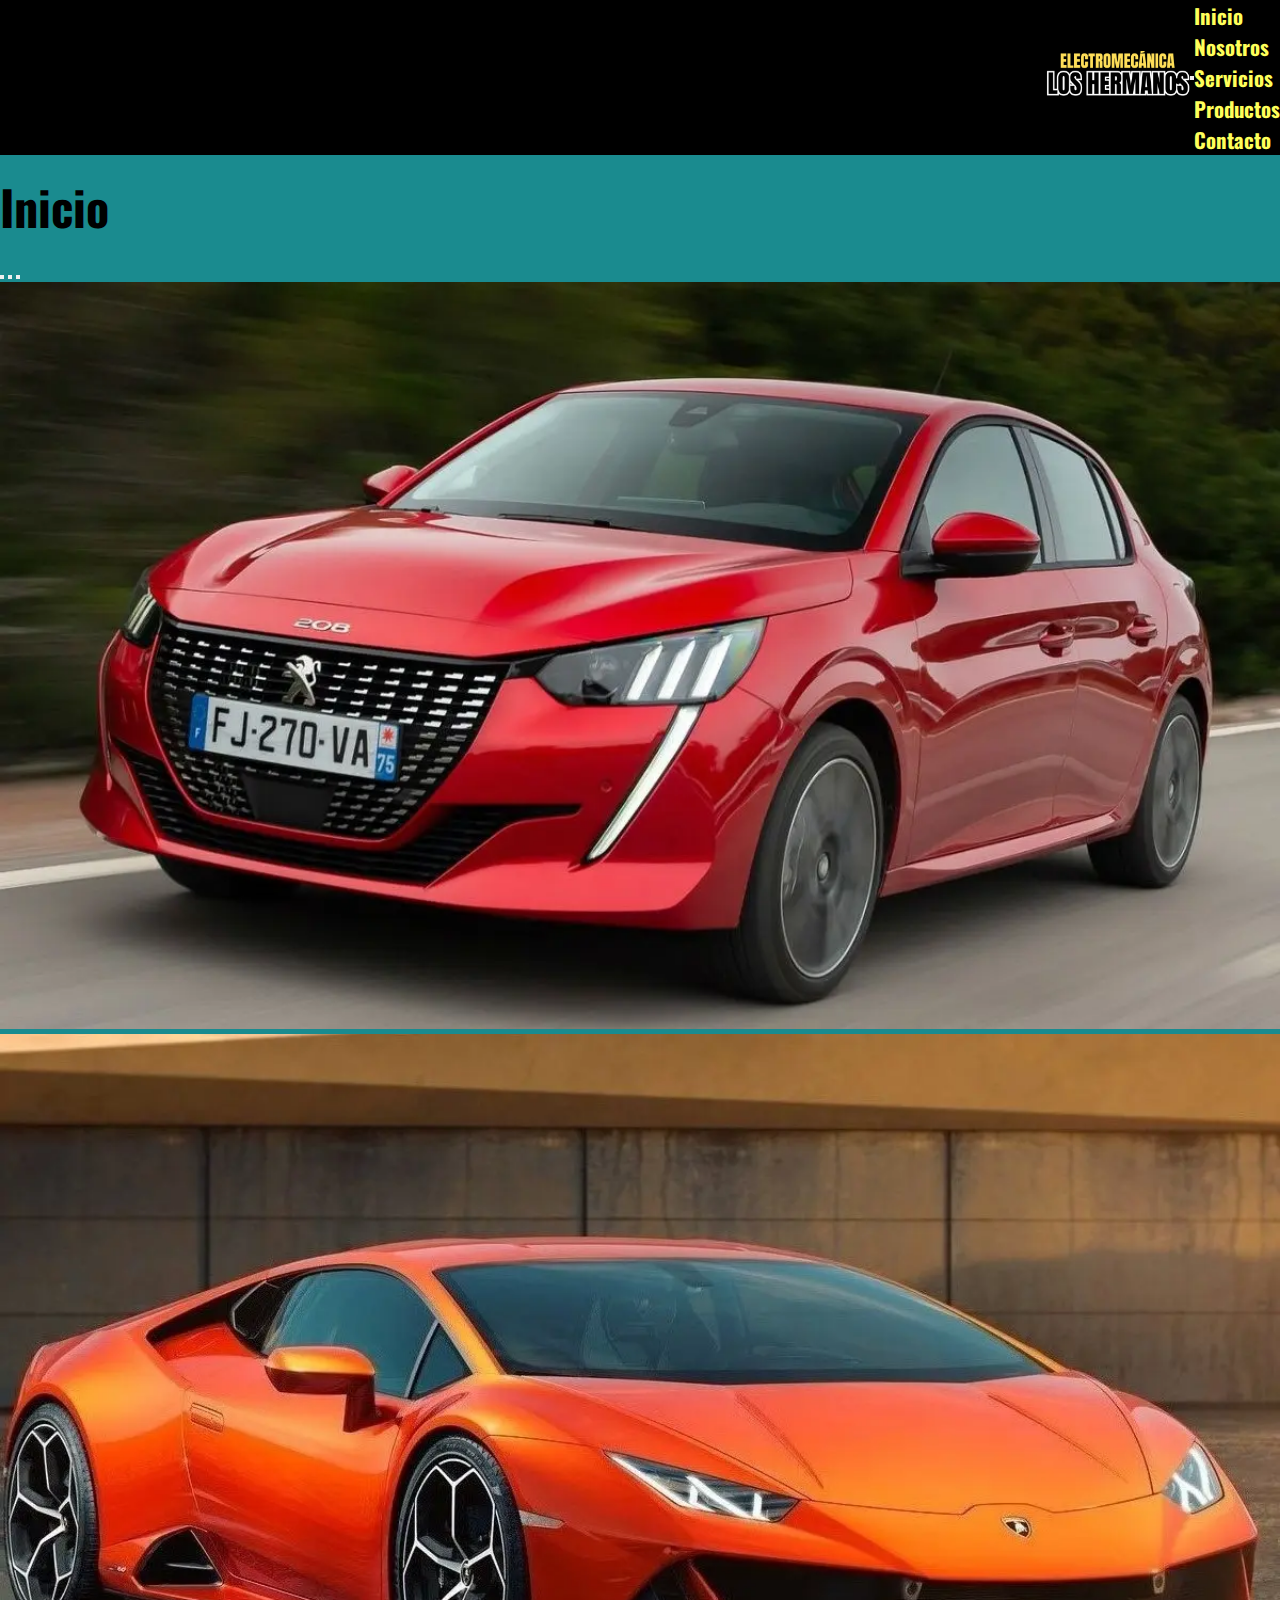
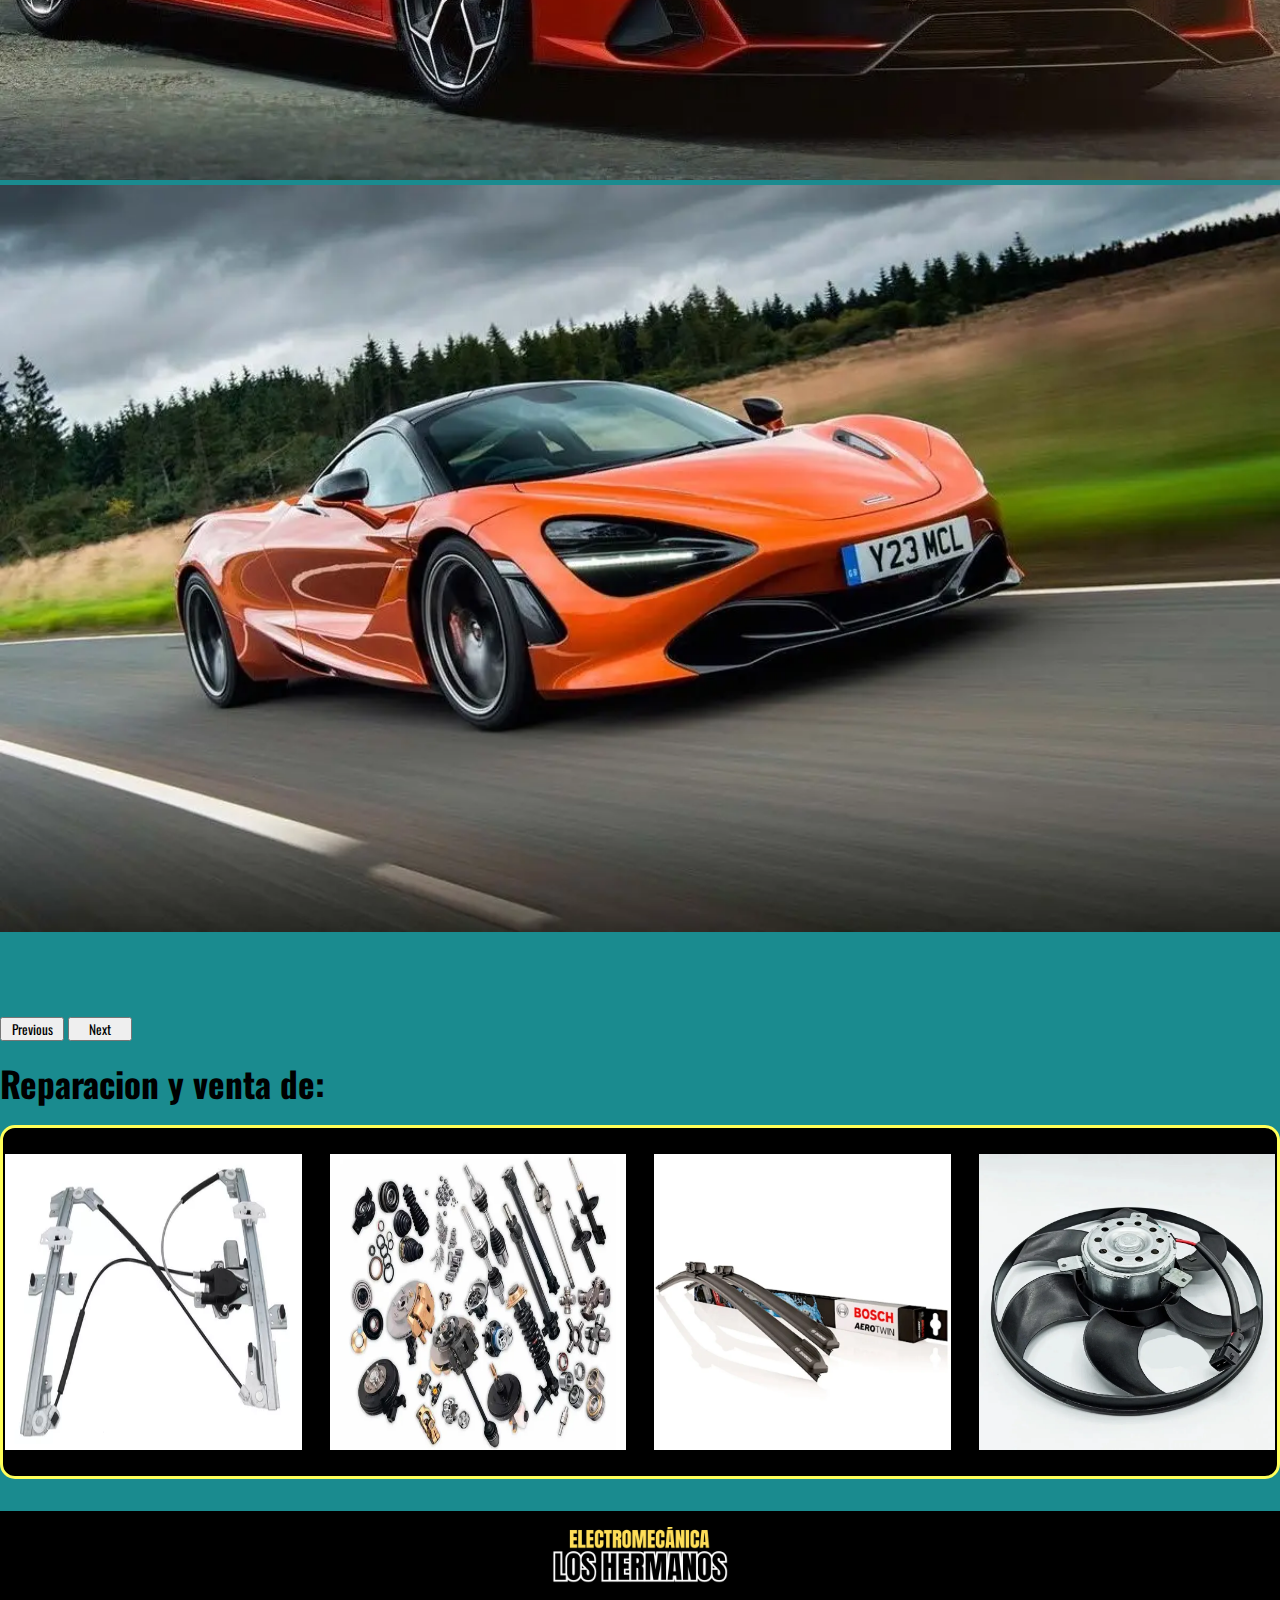
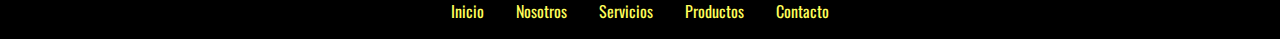
==== commit 6275ef76: "Proyecto Final" ====
--- a/index.html
+++ b/index.html
@@ -22,6 +22,9 @@
                 </button>
                 <div class="div collapse navbar-collapse" id="navbarNav">
                     <ul class="navbar-nav">
+                        <li class="nav-item">
+                            <a class="link nav-link" href="./index.html">Inicio</a>
+                        </li>
                         <li class="nav-item">
                             <a class="link nav-link" href="./pages/nosotros.html">Nosotros</a>
                         </li>
--- a/scss/style.css
+++ b/scss/style.css
@@ -98,12 +98,14 @@
 }
 .in-main .in-content .in-section-2 .in-div .img-1 {
   height: 100%;
+  border: 2px solid transparent;
 }
 .in-main .in-content .in-section-2 .in-div .img-1:hover {
   border: 2px solid rgb(255, 255, 90);
 }
 .in-main .in-content .in-section-2 .in-div .img-2 {
   height: 100%;
+  border: 2px solid transparent;
 }
 .in-main .in-content .in-section-2 .in-div .img-2:hover {
   border: 2px solid rgb(255, 255, 90);
@@ -160,11 +162,12 @@
   display: grid;
   grid-template-columns: 1fr 3fr;
   margin: 1rem;
+  border: 2px solid transparent;
+  border-radius: 18px;
 }
 @media (min-width: 768px) {
   .ser-main .ser-content .ser-section-1:hover, .ser-main .ser-content .ser-section-3:hover, .ser-main .ser-content .ser-section-2:hover {
     border: 2px solid rgb(255, 255, 90);
-    border-radius: 18px;
   }
 }
 .ser-main .ser-content .ser-section-1 img, .ser-main .ser-content .ser-section-3 img, .ser-main .ser-content .ser-section-2 img {
@@ -189,7 +192,6 @@
 }
 .ser-main .ser-content .ser-section-2 {
   grid-template-columns: 3fr 1fr;
-  height: 100%;
 }
 .ser-main .ser-content .ser-section-2 div {
   grid-column: 1/2;
@@ -201,17 +203,14 @@
   height: 100%;
   border-radius: 0 15px 15px 0;
 }
-.ser-main .ser-content .ser-section-3 {
-  margin-top: 3rem;
-}
-
 .pro-main {
   padding-bottom: 2rem;
 }
 .pro-main .pro-content {
-  margin-inline: 0.8rem;
+  margin-inline: 3rem;
   display: grid;
   gap: 1rem;
+  animation: puff-in-center 0.7s cubic-bezier(0.47, 0, 0.745, 0.715) both;
 }
 .pro-main .pro-content h1 {
   padding-top: 1rem;
@@ -266,35 +265,44 @@
 }
 .con-main .con-content .con-section-2 h2 {
   font-size: 2rem;
-  padding-top: 1rem;
-}
-.con-main .con-content .con-section-2 form input {
-  font-size: 1.1rem;
-}
-.con-main .con-content .con-section-2 form .form1 {
-  margin-top: 0.4rem;
-  height: 3rem;
+  padding-block: 1rem;
+}
+.con-main .con-content .con-section-2 form .form-1 {
   width: 15rem;
-}
-.con-main .con-content .con-section-2 form .textarea {
-  height: 8rem;
-}
-.con-main .con-content .con-section-2 form .form2 {
+  font-size: 1.2rem;
+  border-radius: 0;
+  transition-property: transform, border;
+  transition-duration: 0.2s, 0s;
+  border: 1px solid transparent;
+}
+.con-main .con-content .con-section-2 form .form-1:hover {
+  transform: scale(1.05);
+  border: 1px solid black;
+}
+.con-main .con-content .con-section-2 form div .form-2 {
+  margin-top: 1rem;
+}
+.con-main .con-content .con-section-2 form .botones {
   padding: 0.8rem;
   background-color: #545454;
   border: 1px solid;
-}
-.con-main .con-content .con-section-2 form .form2:hover {
+  transition: 0.3s;
+}
+.con-main .con-content .con-section-2 form .botones:hover {
   background-color: black;
   color: rgb(255, 255, 90);
 }
 
 .footer {
   background-color: black;
+  display: flex;
+  justify-content: center;
+  align-items: center;
+  flex-direction: column;
+  padding-top: 1rem;
+  gap: 0.5rem;
 }
 .footer .logo-footer {
-  padding-top: 2.2rem;
-  padding-left: 1rem;
   width: 11rem;
 }
 .footer .menu-footer {
@@ -306,6 +314,9 @@
 }
 .footer .menu-footer .list-item {
   padding-inline: 1rem;
+}
+.footer .menu-footer .list-item a {
+  transition: 0.3s;
 }
 .footer .menu-footer .list-item a:hover {
   color: white;
@@ -337,6 +348,7 @@
     grid-template-rows: 0.5fr 0.5fr;
   }
   .ser-main .ser-content .ser-section-1 img, .ser-main .ser-content .ser-section-2 img, .ser-main .ser-content .ser-section-3 img {
+    height: auto;
     border-radius: 15px 15px 0 0;
   }
   .ser-main .ser-content .ser-section-1 div, .ser-main .ser-content .ser-section-2 div, .ser-main .ser-content .ser-section-3 div {
@@ -353,8 +365,17 @@
     border-radius: 0 0 15px 15px;
   }
   .ser-main .ser-content .ser-section-2 iframe {
+    min-height: 25rem;
     grid-row: 1/2;
     border-radius: 15px 15px 0 0;
+  }
+}
+@media (max-width: 992px) and (min-width: 768px) {
+  .ser-main .ser-content .ser-section-1, .ser-main .ser-content .ser-section-2, .ser-main .ser-content .ser-section-3 {
+    grid-template-columns: 1.5fr 2fr;
+  }
+  .ser-main .ser-content .ser-section-2 {
+    grid-template-columns: 2fr 1.5fr;
   }
 }
 @media (min-width: 768px) {
@@ -367,7 +388,7 @@
     align-items: center;
   }
   .nos-content .nos-section .nos-taller img {
-    width: 50%;
+    min-width: 50%;
   }
   .nos-content .nos-section .nos-jefes {
     display: grid;
@@ -399,13 +420,14 @@
     display: grid;
     grid-template-columns: 1fr;
     grid-template-rows: 18rem 0.5fr;
-    transition-property: transform, border, border-radius;
-    transition-duration: 0.4s, 0s, 0s;
+    transition-property: transform, border;
+    transition-duration: 0.4s, 0s;
+    border: 2px solid transparent;
+    border-radius: 18px;
   }
   .pro-content .pro-section:hover {
     transform: scale(1.05);
     border: 2px solid rgb(255, 255, 90);
-    border-radius: 18px;
   }
   .pro-content .pro-section .pro-img {
     height: 100%;
@@ -430,14 +452,14 @@
     display: flex;
     justify-content: space-between;
     align-items: center;
+    flex-direction: row;
   }
   .footer .logo-footer {
-    padding-bottom: 2.2rem;
+    padding-left: 1rem;
   }
   .footer .menu-footer {
     flex-direction: column;
     align-items: end;
     gap: 0.3rem;
-    padding-top: 1rem;
   }
 }/*# sourceMappingURL=style.css.map */